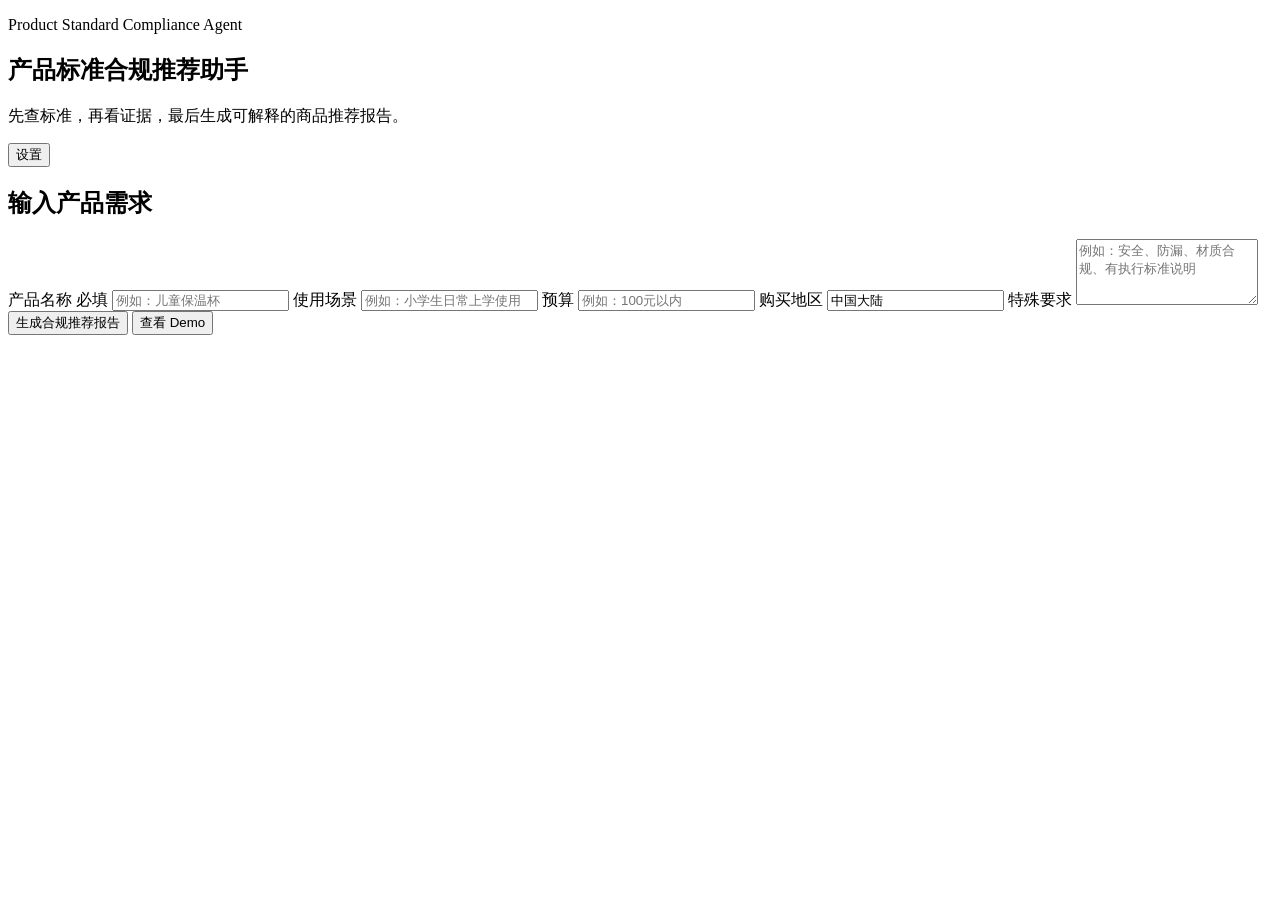
==== docs/mobile-app/index.html @ 6512d0bf "Publish installable mobile app" ====
<!doctype html>
<html lang="zh-CN">
  <head>
    <meta charset="utf-8" />
    <meta name="viewport" content="width=device-width, initial-scale=1, viewport-fit=cover" />
    <meta name="theme-color" content="#0f766e" />
    <title>产品标准合规推荐助手</title>
    <link rel="apple-touch-icon" href="./icons/apple-touch-icon.png" />
    <link rel="manifest" href="./manifest.webmanifest" />
    <link rel="stylesheet" href="./styles.css" />
  </head>
  <body>
    <main class="app-shell">
      <section class="hero" aria-labelledby="app-title">
        <div>
          <p class="eyebrow">Product Standard Compliance Agent</p>
          <h1 id="app-title">产品标准合规推荐助手</h1>
          <p class="subhead">先查标准，再看证据，最后生成可解释的商品推荐报告。</p>
        </div>
        <button class="ghost-button" id="settingsToggle" type="button">设置</button>
      </section>

      <section class="settings-panel" id="settingsPanel" hidden>
        <label for="webhookUrl">n8n Webhook URL</label>
        <div class="inline-field">
          <input
            id="webhookUrl"
            type="url"
            inputmode="url"
            placeholder="http://电脑局域网IP:5678/webhook/product-compliance-recommend"
            autocomplete="url"
          />
          <button id="saveWebhook" type="button">保存</button>
        </div>
        <p class="hint">
          手机访问时不要用 localhost。请把地址改成电脑局域网 IP，例如
          <code>http://192.168.1.8:5678/webhook/product-compliance-recommend</code>。
        </p>
      </section>

      <section class="input-panel" aria-labelledby="form-title">
        <h2 id="form-title">输入产品需求</h2>
        <form id="recommendationForm">
          <label for="productName">产品名称 <span>必填</span></label>
          <input id="productName" name="product_name" required placeholder="例如：儿童保温杯" />

          <label for="useCase">使用场景</label>
          <input id="useCase" name="use_case" placeholder="例如：小学生日常上学使用" />

          <label for="budget">预算</label>
          <input id="budget" name="budget" placeholder="例如：100元以内" />

          <label for="region">购买地区</label>
          <input id="region" name="region" value="中国大陆" />

          <label for="extraRequirements">特殊要求</label>
          <textarea
            id="extraRequirements"
            name="extra_requirements"
            rows="4"
            placeholder="例如：安全、防漏、材质合规、有执行标准说明"
          ></textarea>

          <div class="actions">
            <button class="primary-button" id="submitButton" type="submit">生成合规推荐报告</button>
            <button class="secondary-button" id="demoButton" type="button">查看 Demo</button>
          </div>
        </form>
      </section>

      <section class="status-panel" id="statusPanel" hidden>
        <div class="spinner" aria-hidden="true"></div>
        <p id="statusText">正在检索标准和商品证据...</p>
      </section>

      <section class="result-panel" id="resultPanel" hidden aria-live="polite">
        <div class="result-toolbar">
          <div>
            <p class="eyebrow">Report</p>
            <h2>推荐报告</h2>
          </div>
          <button class="ghost-button" id="copyReport" type="button">复制</button>
        </div>
        <article class="report" id="report"></article>
      </section>

      <section class="history-panel" id="historyPanel" hidden>
        <h2>最近一次查询</h2>
        <div id="historyContent"></div>
      </section>
    </main>

    <script src="./app.js"></script>
  </body>
</html>
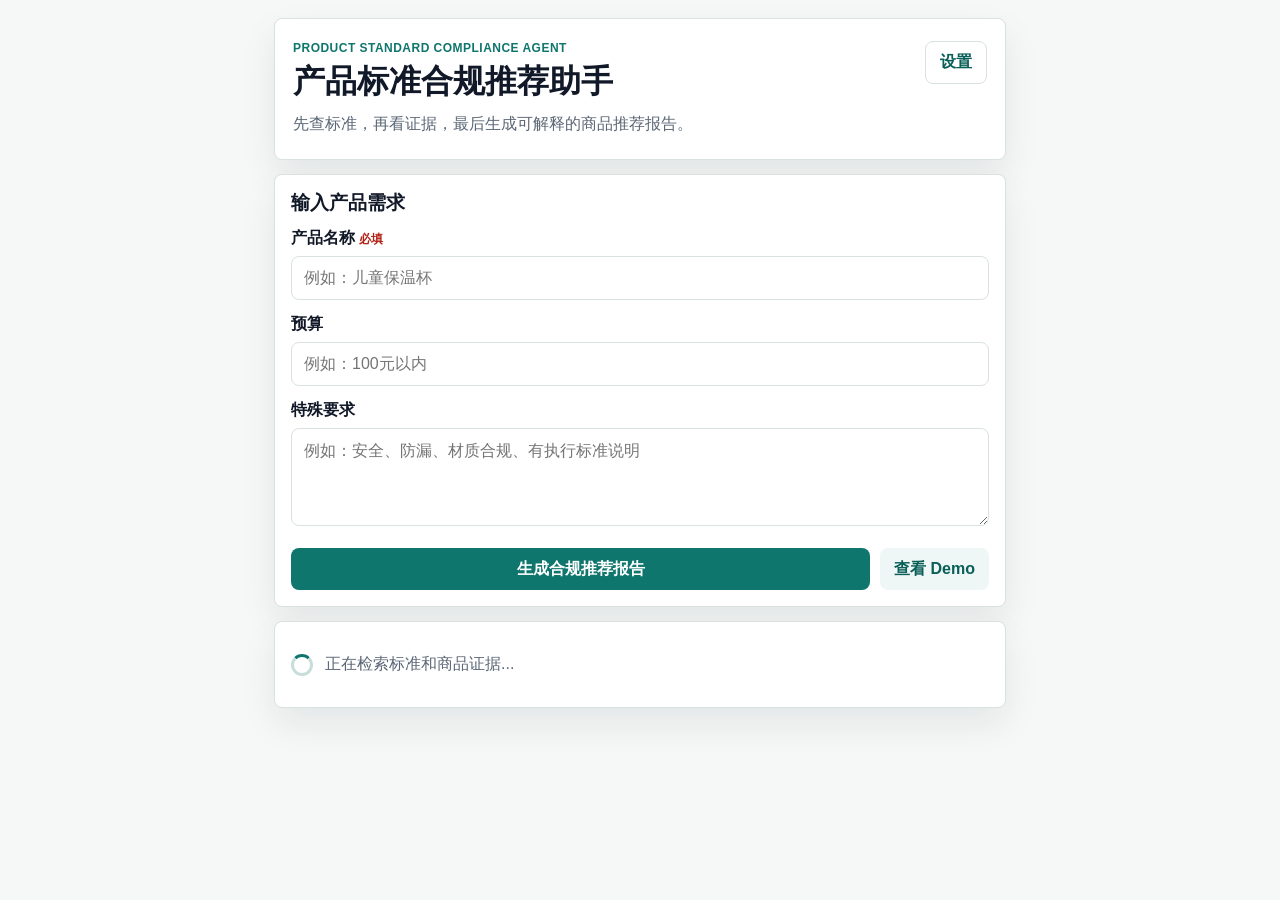
==== commit 2a28ae8f: "Simplify public mobile app form" ====
--- a/docs/mobile-app/index.html
+++ b/docs/mobile-app/index.html
@@ -21,20 +21,19 @@
       </section>
 
       <section class="settings-panel" id="settingsPanel" hidden>
-        <label for="webhookUrl">n8n Webhook URL</label>
+        <label for="webhookUrl">公开服务接口 URL</label>
         <div class="inline-field">
           <input
             id="webhookUrl"
             type="url"
             inputmode="url"
-            placeholder="http://电脑局域网IP:5678/webhook/product-compliance-recommend"
+            placeholder="https://你的公网 n8n/webhook/product-compliance-recommend"
             autocomplete="url"
           />
           <button id="saveWebhook" type="button">保存</button>
         </div>
         <p class="hint">
-          手机访问时不要用 localhost。请把地址改成电脑局域网 IP，例如
-          <code>http://192.168.1.8:5678/webhook/product-compliance-recommend</code>。
+          这里必须填写公网 HTTPS 地址。没有填写时，App 会直接生成可分享的基础合规报告，不会请求你电脑上的本地 n8n。
         </p>
       </section>
 
@@ -44,14 +43,8 @@
           <label for="productName">产品名称 <span>必填</span></label>
           <input id="productName" name="product_name" required placeholder="例如：儿童保温杯" />
 
-          <label for="useCase">使用场景</label>
-          <input id="useCase" name="use_case" placeholder="例如：小学生日常上学使用" />
-
           <label for="budget">预算</label>
           <input id="budget" name="budget" placeholder="例如：100元以内" />
-
-          <label for="region">购买地区</label>
-          <input id="region" name="region" value="中国大陆" />
 
           <label for="extraRequirements">特殊要求</label>
           <textarea
--- a/docs/mobile-app/styles.css
+++ b/docs/mobile-app/styles.css
@@ -0,0 +1,298 @@
+:root {
+  color-scheme: light;
+  --bg: #f6f8f7;
+  --surface: #ffffff;
+  --surface-soft: #eef7f5;
+  --text: #111827;
+  --muted: #5b6776;
+  --line: #d9e2df;
+  --brand: #0f766e;
+  --brand-dark: #0b5f59;
+  --danger: #b42318;
+  --shadow: 0 16px 36px rgba(15, 23, 42, 0.08);
+}
+
+* {
+  box-sizing: border-box;
+}
+
+body {
+  margin: 0;
+  background: var(--bg);
+  color: var(--text);
+  font-family:
+    -apple-system,
+    BlinkMacSystemFont,
+    "Segoe UI",
+    "PingFang SC",
+    "Microsoft YaHei",
+    sans-serif;
+}
+
+button,
+input,
+textarea {
+  font: inherit;
+}
+
+button {
+  border: 0;
+  cursor: pointer;
+}
+
+.app-shell {
+  width: min(100%, 760px);
+  margin: 0 auto;
+  padding: 18px 14px 34px;
+}
+
+.hero,
+.settings-panel,
+.input-panel,
+.status-panel,
+.result-panel,
+.history-panel {
+  background: var(--surface);
+  border: 1px solid var(--line);
+  border-radius: 8px;
+  box-shadow: var(--shadow);
+}
+
+.hero {
+  display: flex;
+  gap: 14px;
+  align-items: flex-start;
+  justify-content: space-between;
+  padding: 22px 18px;
+}
+
+.eyebrow {
+  margin: 0 0 6px;
+  color: var(--brand);
+  font-size: 12px;
+  font-weight: 700;
+  letter-spacing: 0.04em;
+  text-transform: uppercase;
+}
+
+h1,
+h2,
+h3 {
+  margin: 0;
+  line-height: 1.25;
+}
+
+h1 {
+  font-size: 26px;
+}
+
+h2 {
+  font-size: 19px;
+}
+
+h3 {
+  font-size: 17px;
+  margin-top: 18px;
+}
+
+.subhead,
+.hint,
+.status-panel p {
+  color: var(--muted);
+}
+
+.subhead {
+  margin: 10px 0 0;
+  line-height: 1.6;
+}
+
+.settings-panel,
+.input-panel,
+.status-panel,
+.result-panel,
+.history-panel {
+  margin-top: 14px;
+  padding: 16px;
+}
+
+label {
+  display: block;
+  margin-top: 14px;
+  margin-bottom: 7px;
+  font-weight: 700;
+}
+
+label span {
+  color: var(--danger);
+  font-size: 12px;
+}
+
+input,
+textarea {
+  width: 100%;
+  border: 1px solid var(--line);
+  border-radius: 8px;
+  background: #fff;
+  color: var(--text);
+  padding: 12px 12px;
+  outline: none;
+}
+
+textarea {
+  resize: vertical;
+}
+
+input:focus,
+textarea:focus {
+  border-color: var(--brand);
+  box-shadow: 0 0 0 3px rgba(15, 118, 110, 0.12);
+}
+
+.inline-field {
+  display: grid;
+  grid-template-columns: 1fr auto;
+  gap: 8px;
+}
+
+.actions {
+  display: grid;
+  gap: 10px;
+  margin-top: 18px;
+}
+
+.primary-button,
+.secondary-button,
+.ghost-button,
+.inline-field button {
+  border-radius: 8px;
+  min-height: 42px;
+  padding: 10px 14px;
+  font-weight: 700;
+}
+
+.primary-button,
+.inline-field button {
+  background: var(--brand);
+  color: #fff;
+}
+
+.primary-button:active,
+.inline-field button:active {
+  background: var(--brand-dark);
+}
+
+.secondary-button {
+  background: var(--surface-soft);
+  color: var(--brand-dark);
+}
+
+.ghost-button {
+  background: transparent;
+  color: var(--brand-dark);
+  border: 1px solid var(--line);
+}
+
+.hint {
+  margin: 10px 0 0;
+  font-size: 13px;
+  line-height: 1.6;
+}
+
+code {
+  background: #eef2f7;
+  border-radius: 6px;
+  padding: 2px 5px;
+  word-break: break-all;
+}
+
+.status-panel {
+  display: flex;
+  align-items: center;
+  gap: 12px;
+}
+
+.spinner {
+  width: 22px;
+  height: 22px;
+  border: 3px solid #c7ddd9;
+  border-top-color: var(--brand);
+  border-radius: 50%;
+  animation: spin 0.9s linear infinite;
+}
+
+@keyframes spin {
+  to {
+    transform: rotate(360deg);
+  }
+}
+
+.result-toolbar {
+  display: flex;
+  align-items: center;
+  justify-content: space-between;
+  gap: 12px;
+  margin-bottom: 12px;
+}
+
+.report {
+  line-height: 1.72;
+  overflow-wrap: anywhere;
+}
+
+.report p {
+  margin: 10px 0;
+}
+
+.report ul,
+.report ol {
+  padding-left: 20px;
+}
+
+.report table {
+  width: 100%;
+  border-collapse: collapse;
+  display: block;
+  overflow-x: auto;
+  white-space: nowrap;
+  margin: 14px 0;
+  border: 1px solid var(--line);
+  border-radius: 8px;
+}
+
+.report th,
+.report td {
+  border-bottom: 1px solid var(--line);
+  padding: 10px;
+  text-align: left;
+  vertical-align: top;
+}
+
+.report th {
+  background: var(--surface-soft);
+}
+
+.report blockquote {
+  margin: 12px 0;
+  border-left: 4px solid var(--brand);
+  padding: 8px 12px;
+  background: var(--surface-soft);
+  color: var(--muted);
+}
+
+.error-box {
+  border: 1px solid #f2b8b5;
+  background: #fff4f3;
+  color: var(--danger);
+  border-radius: 8px;
+  padding: 12px;
+}
+
+@media (min-width: 640px) {
+  .actions {
+    grid-template-columns: 1fr auto;
+  }
+
+  h1 {
+    font-size: 32px;
+  }
+}
